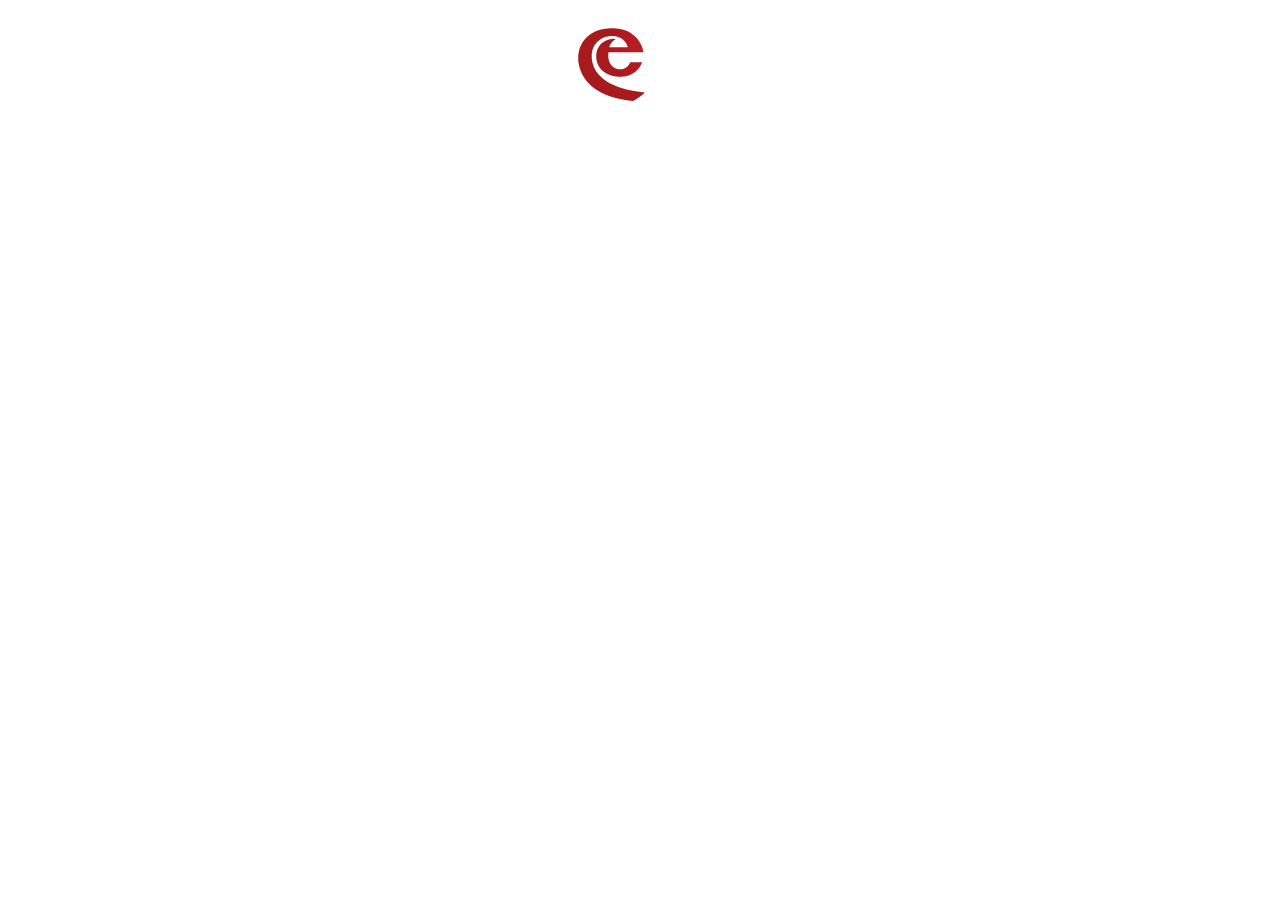
==== Efteling Demo/index.html @ c89ddfcc "custom markers" ====
<!doctype html>
<html>
<head>
	<meta http-equiv="Content-Type" content="text/html; charset=UTF-8" />
	<meta name="format-detection" content="telephone=no" />
	<meta name="viewport" content="user-scalable=no, initial-scale=1.0, maximum-scale=1.0, minimum-scale=1.0" />
	<link rel="stylesheet" media="all" href="css/sem.css"/>
</head>
<body lang="en">

	<!-- Pages -->
	<div class='page' name='MasterPage'>
		<div id='mainHeader'>
            <a href='#Home' id='efteling-btn'>
				<img src='img/app/logoEft_Home_bttn.png' />
			</a>
		</div>
		<!-- First page content -->
	</div>
	
	<!-- JS includes -->
	<script type="text/javascript" src="cordova.js"></script>
	<script type="text/javascript" src="lib/mustache.js"></script>
	<script type="text/javascript" src="lib/jquery-1.7.2.min.js"></script>
	<script type="text/javascript" src="lib/jquery.mustache.js"></script>
	<script type="text/javascript" src="lib/jquery.hammer.js"></script>
	<script type="text/javascript" src="lib/sem/sem.js"></script>
</body>
</html>
---- Efteling Demo/css/sem.css ----
/* CSS crunched with Crunch - http://crunchapp.net/ */
html,body{padding:0px;margin:0px;overflow:hidden;}
div.page[name='MasterPage'] img{max-width:100% !important;display:block;}
div.page[name='MasterPage'] div.placeholder[name='HomeView']{background-image:url('../img/app/Home_Paralax_Canvas.png');background-size:cover;}div.page[name='MasterPage'] div.placeholder[name='HomeView'] div.body{padding-top:40%;}
div.page[name='MasterPage'] div.header[name='MasterPage']{position:relative;width:100%;}
div#mainHeader{position:absolute;width:100%;z-index:100;padding-top:10px;}
.home-button{display:inline-block;max-width:25%;}
#efteling-btn{display:block;max-width:12%;margin:auto;}
#experience-btn{display:block;max-width:34%;margin:auto;}
#me-btn{margin:auto auto -10% 10%;}
#favorites-btn{margin:auto auto -10% 30%;}
#map-btn{margin:-10% auto auto 5%;}
#stories-btn{margin:-10% auto;display:block;}
#pois-btn{margin:-10% auto auto 40%;}
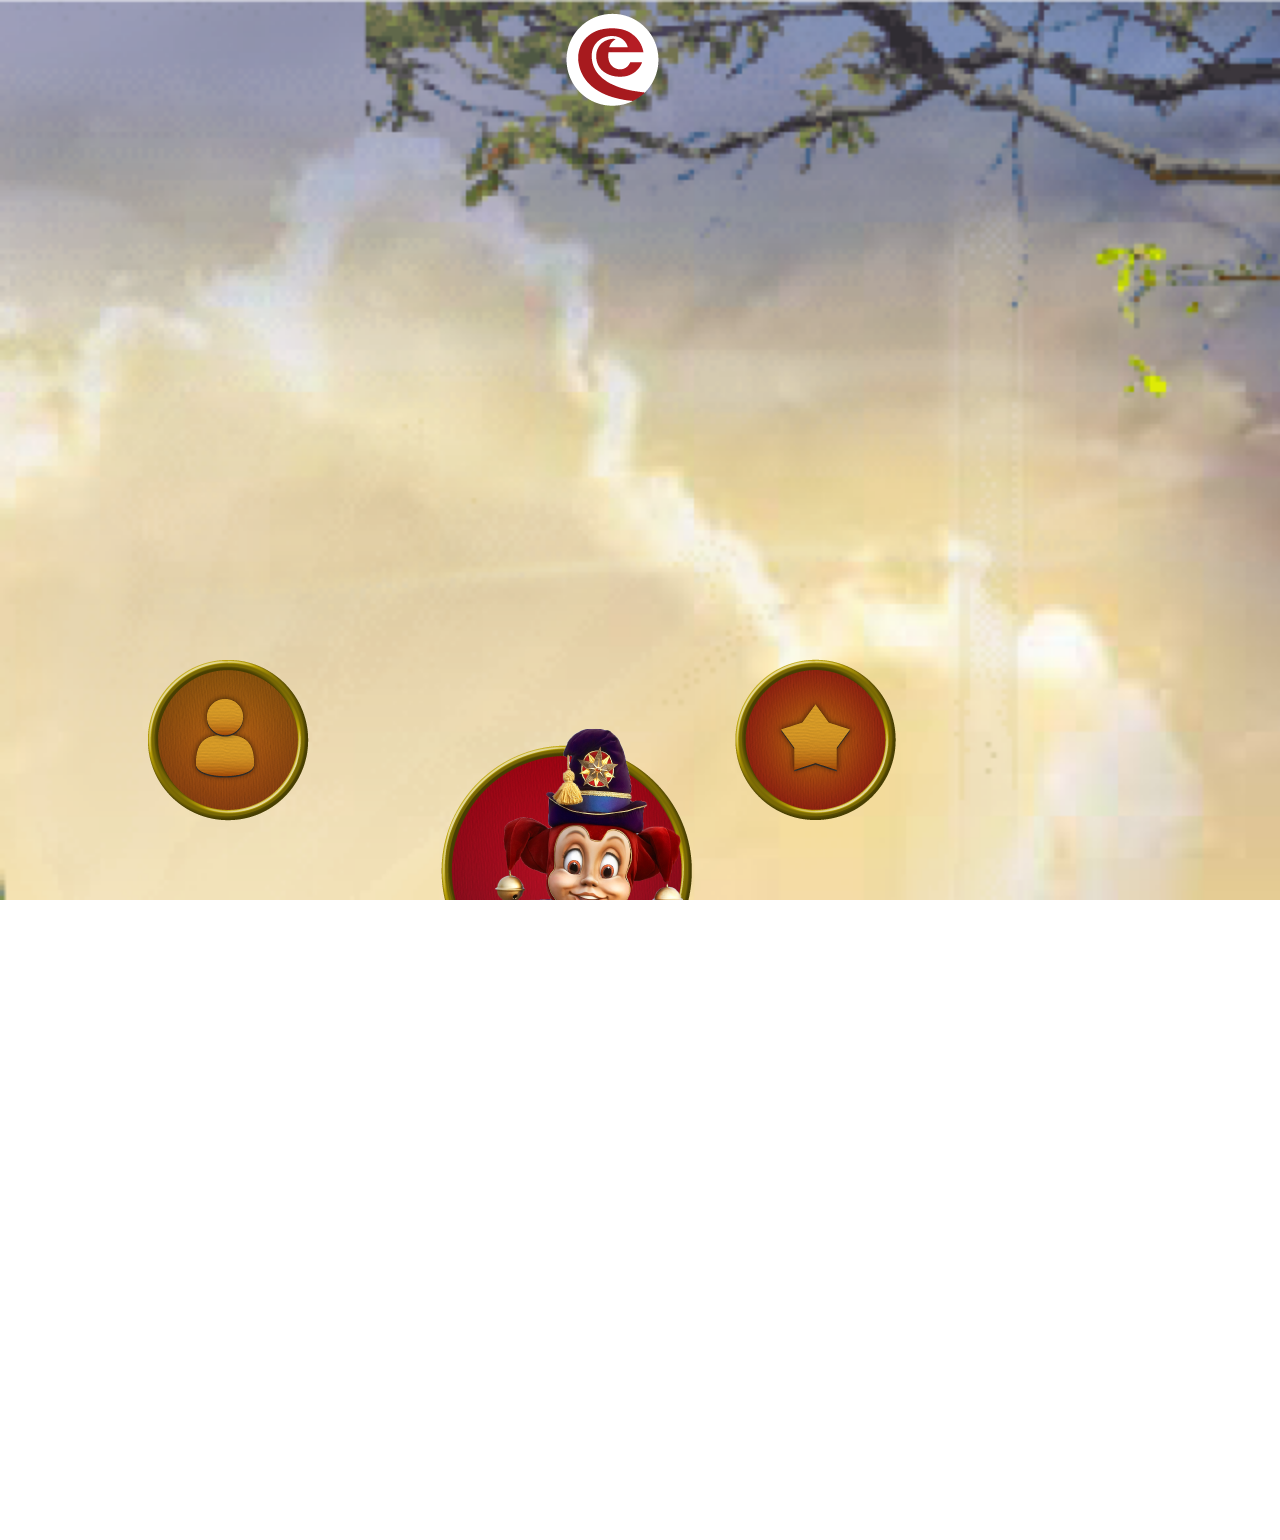
==== commit 58189c3a: "css" ====
--- a/Efteling Demo/index.html
+++ b/Efteling Demo/index.html
@@ -3,7 +3,7 @@
 <head>
 	<meta http-equiv="Content-Type" content="text/html; charset=UTF-8" />
 	<meta name="format-detection" content="telephone=no" />
-	<meta name="viewport" content="user-scalable=no, initial-scale=1.0, maximum-scale=1.0, minimum-scale=1.0" />
+	<meta name="viewport" content="user-scalable=no, initial-scale=1, maximum-scale=1, minimum-scale=1" />
 	<link rel="stylesheet" media="all" href="css/sem.css"/>
 </head>
 <body lang="en">
@@ -24,6 +24,7 @@
 	<script type="text/javascript" src="lib/jquery-1.7.2.min.js"></script>
 	<script type="text/javascript" src="lib/jquery.mustache.js"></script>
 	<script type="text/javascript" src="lib/jquery.hammer.js"></script>
+	<script type="text/javascript" src="lib/jquery.transit.min.js"></script>
 	<script type="text/javascript" src="lib/sem/sem.js"></script>
 </body>
 </html>--- a/Efteling Demo/css/sem.css
+++ b/Efteling Demo/css/sem.css
@@ -1,8 +1,10 @@
 /* CSS crunched with Crunch - http://crunchapp.net/ */
-html,body{padding:0px;margin:0px;overflow:hidden;}
+.background-image{max-width:100% !important;display:block;}
 div.page[name='MasterPage'] img{max-width:100% !important;display:block;}
-div.page[name='MasterPage'] div.placeholder[name='HomeView']{background-image:url('../img/app/Home_Paralax_Canvas.png');background-size:cover;}div.page[name='MasterPage'] div.placeholder[name='HomeView'] div.body{padding-top:40%;}
+div.page[name='MasterPage'] div.placeholder[name='HomeView']{background-image:url('../img/app/Home_Paralax_Canvas.png');background-size:cover;}div.page[name='MasterPage'] div.placeholder[name='HomeView'] div.header div#homeTopView{width:100%;text-align:center;background-image:url('../img/app/topDownBgRed_canvas.png');background-size:cover;margin-top:-24%;position:absolute;z-index:100;}div.page[name='MasterPage'] div.placeholder[name='HomeView'] div.header div#homeTopView a.homeTopView-button{display:inline-block;max-width:15%;margin:4%;}
+div.page[name='MasterPage'] div.placeholder[name='HomeView'] div.body{padding-top:50%;}
 div.page[name='MasterPage'] div.header[name='MasterPage']{position:relative;width:100%;}
+div.page[name='MasterPage'] div.placeholder div.body{height:100%;}
 div#mainHeader{position:absolute;width:100%;z-index:100;padding-top:10px;}
 .home-button{display:inline-block;max-width:25%;}
 #efteling-btn{display:block;max-width:12%;margin:auto;}
@@ -12,3 +14,8 @@
 #map-btn{margin:-10% auto auto 5%;}
 #stories-btn{margin:-10% auto;display:block;}
 #pois-btn{margin:-10% auto auto 40%;}
+#pois-detailScreen{display:none;background:rgba(0, 0, 0, 0.8);position:absolute;z-index:100;height:100%;width:100%;}#pois-detailScreen .poi{display:none;z-index:101;margin:10% auto;width:80%;font-size:2.7vw;font-size:10px;font-size:0.65rem;}#pois-detailScreen .poi .pois-detailScreen-header .header-content{margin:-14% auto;position:absolute;text-align:center;width:80%;z-index:200;}#pois-detailScreen .poi .pois-detailScreen-header .header-content h1{width:70%;margin:5% auto;color:white;}
+#pois-detailScreen .poi .pois-detailScreen-header .pois-detailScreen-close{height:100%;position:absolute;right:0;top:0;width:15%;cursor:pointer;}
+#pois-detailScreen .poi .pois-detailScreen-body .body-content{margin:-85% auto auto 5%;position:absolute;width:70%;z-index:200;}
+html,body{padding:0px;margin:0px;overflow:hidden;-webkit-tap-highlight-color:rgba(0, 0, 0, 0);font-family:'Georgia';}
+a,img{border:none;}
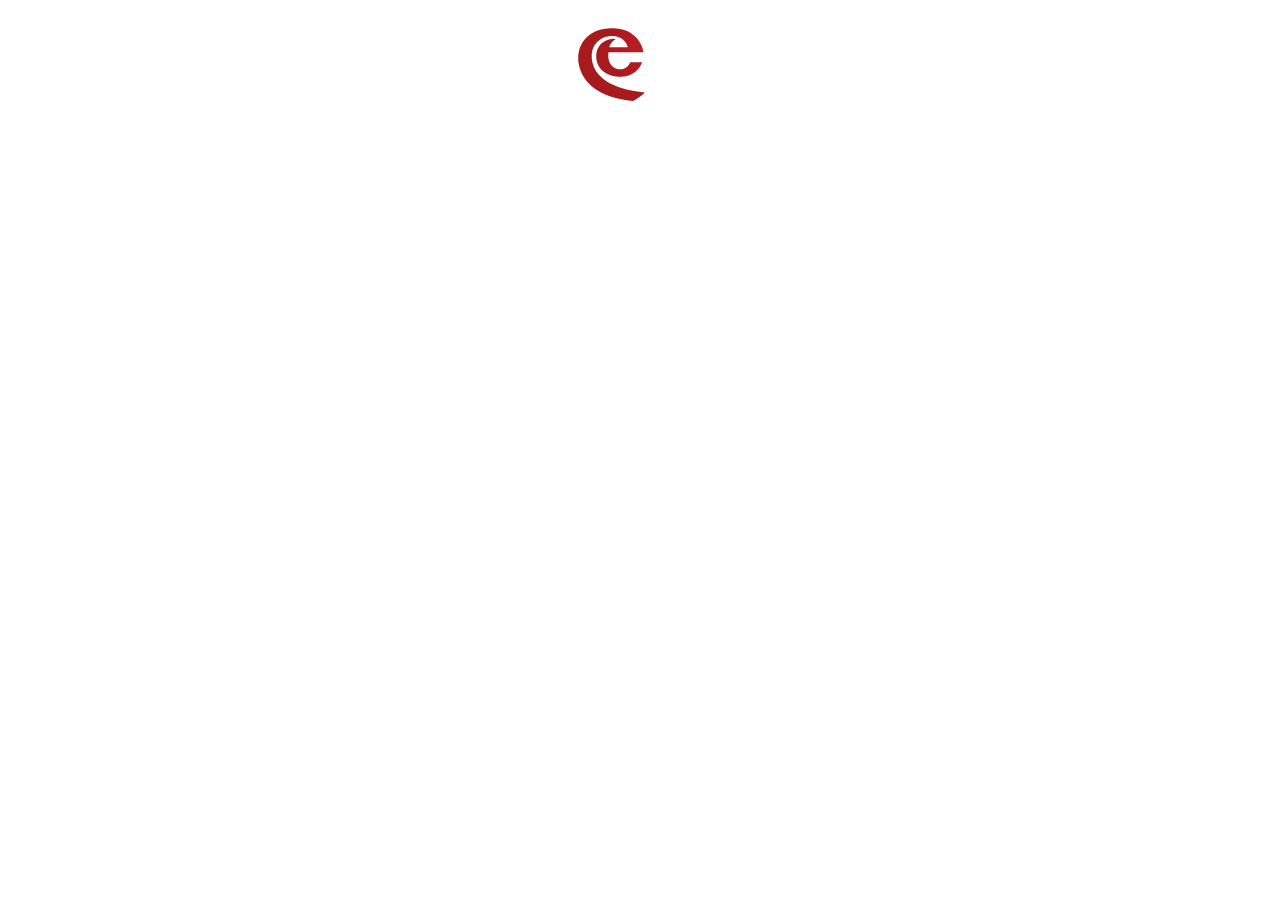
==== commit 10359bca: "new version" ====
--- a/Efteling Demo/index.html
+++ b/Efteling Demo/index.html
@@ -20,11 +20,21 @@
 	
 	<!-- JS includes -->
 	<script type="text/javascript" src="cordova.js"></script>
-	<script type="text/javascript" src="lib/mustache.js"></script>
 	<script type="text/javascript" src="lib/jquery-1.7.2.min.js"></script>
-	<script type="text/javascript" src="lib/jquery.mustache.js"></script>
-	<script type="text/javascript" src="lib/jquery.hammer.js"></script>
-	<script type="text/javascript" src="lib/jquery.transit.min.js"></script>
 	<script type="text/javascript" src="lib/sem/sem.js"></script>
+	<script type="text/javascript">
+		initSem({
+			'eventName': 'Efteling - Demo', 
+			'controllers': [
+				{'name': 'HomeController'},
+				{'name': 'MeController'},
+				{'name': 'ParkController'},
+				{'name': 'PoiController'}
+			],
+			'models': [
+				{'name': 'PoiModel'}
+			]
+		});
+	</script>
 </body>
 </html>--- a/Efteling Demo/css/sem.css
+++ b/Efteling Demo/css/sem.css
@@ -1,7 +1,7 @@
 /* CSS crunched with Crunch - http://crunchapp.net/ */
 .background-image{max-width:100% !important;display:block;}
 div.page[name='MasterPage'] img{max-width:100% !important;display:block;}
-div.page[name='MasterPage'] div.placeholder[name='HomeView']{background-image:url('../img/app/Home_Paralax_Canvas.png');background-size:cover;}div.page[name='MasterPage'] div.placeholder[name='HomeView'] div.header div#homeTopView{width:100%;text-align:center;background-image:url('../img/app/topDownBgRed_canvas.png');background-size:cover;margin-top:-24%;position:absolute;z-index:100;}div.page[name='MasterPage'] div.placeholder[name='HomeView'] div.header div#homeTopView a.homeTopView-button{display:inline-block;max-width:15%;margin:4%;}
+div.page[name='MasterPage'] div.placeholder[name='HomeView']{background-image:url('../img/app/Home_Paralax_Canvas.png');background-size:cover;}div.page[name='MasterPage'] div.placeholder[name='HomeView'] div.header div#homeTopView{width:100%;text-align:center;background-image:url('../img/app/topDownBgRed_canvas.png');background-size:cover;display:none;position:absolute;z-index:100;}div.page[name='MasterPage'] div.placeholder[name='HomeView'] div.header div#homeTopView a.homeTopView-button{display:inline-block;max-width:15%;margin:4%;}
 div.page[name='MasterPage'] div.placeholder[name='HomeView'] div.body{padding-top:50%;}
 div.page[name='MasterPage'] div.header[name='MasterPage']{position:relative;width:100%;}
 div.page[name='MasterPage'] div.placeholder div.body{height:100%;}
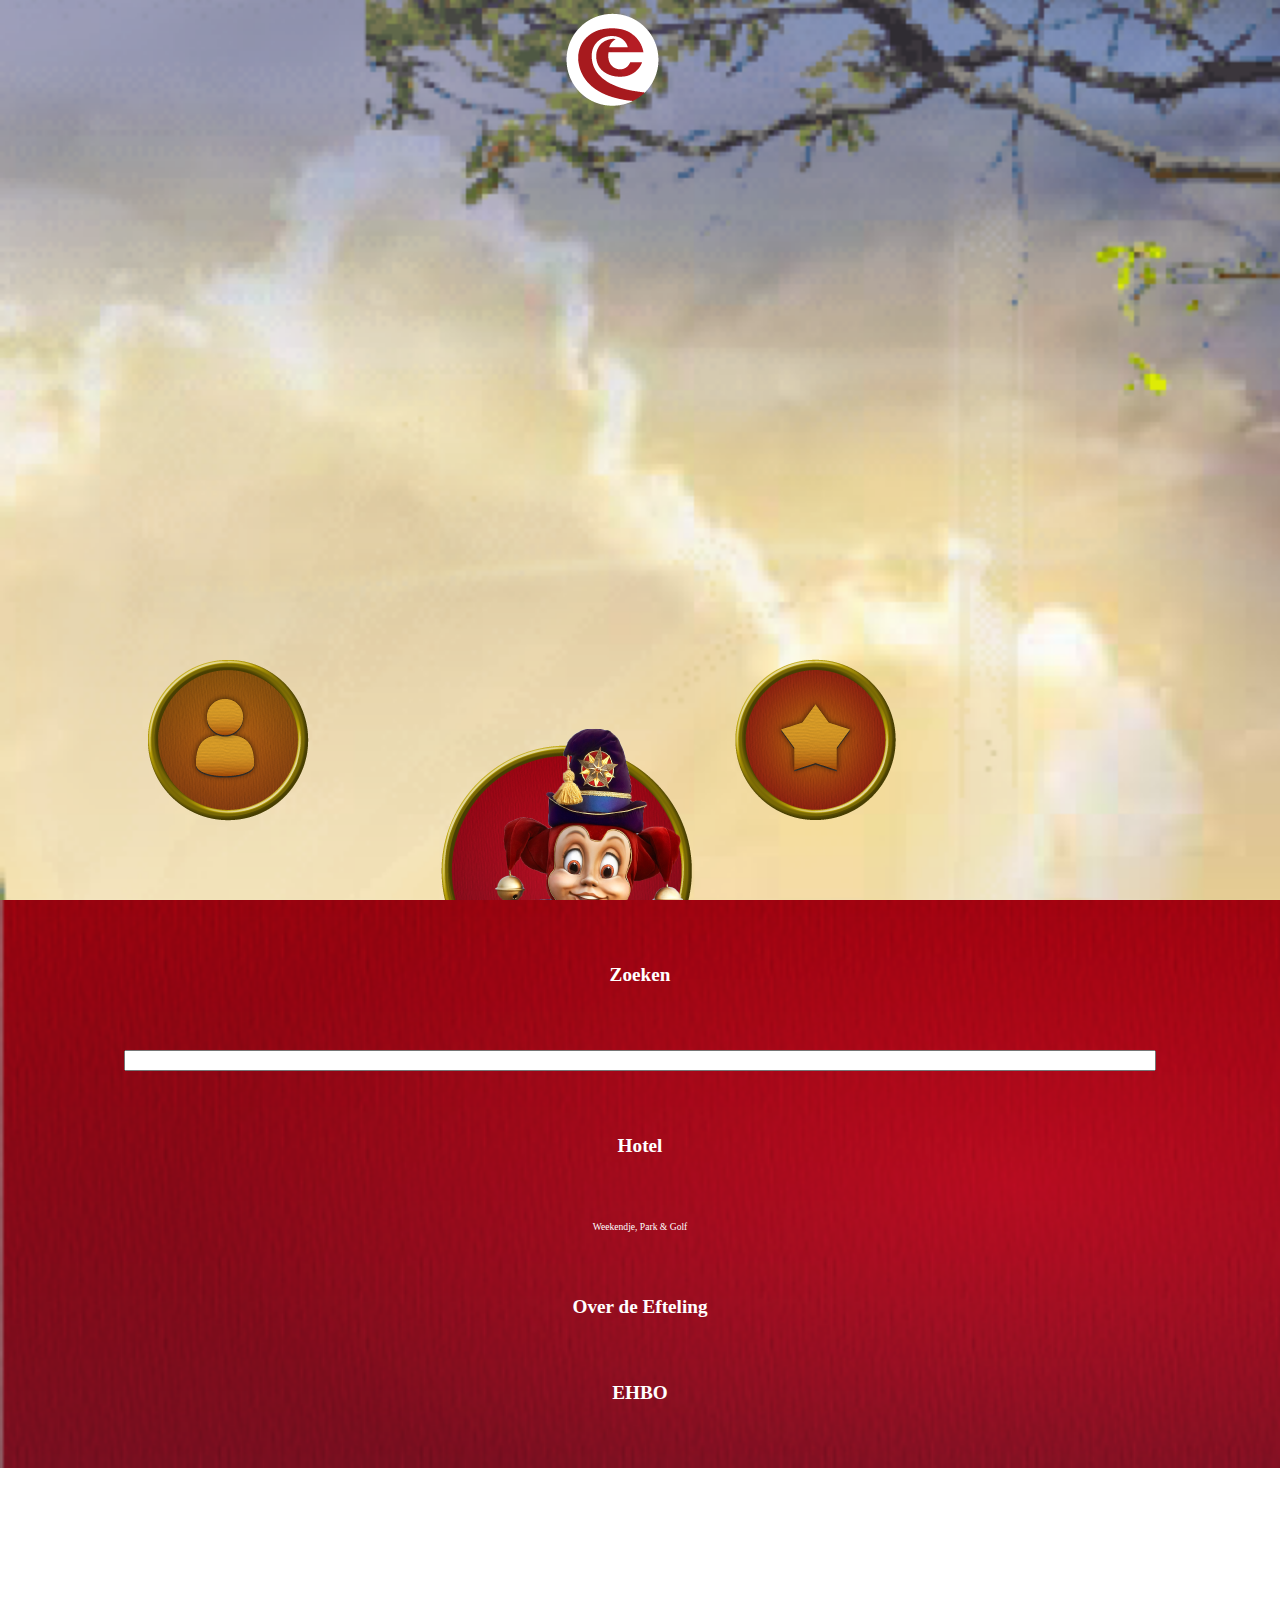
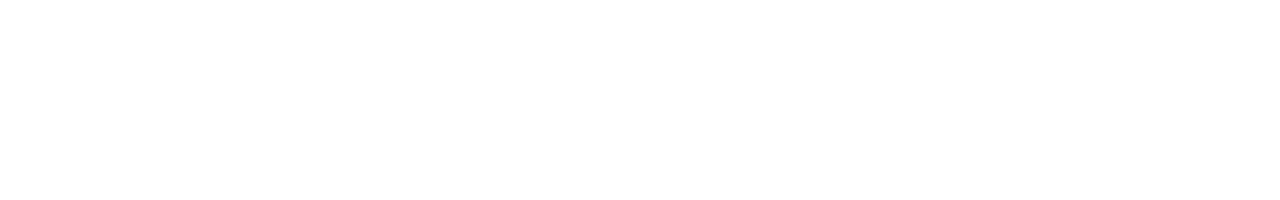
==== commit 80e06f05: "cameraa" ====
--- a/Efteling Demo/index.html
+++ b/Efteling Demo/index.html
@@ -27,9 +27,7 @@
 			'eventName': 'Efteling - Demo', 
 			'controllers': [
 				{'name': 'HomeController'},
-				{'name': 'MeController'},
-				{'name': 'ParkController'},
-				{'name': 'PoiController'}
+				{'name': 'ParkController'}
 			],
 			'models': [
 				{'name': 'PoiModel'}
--- a/Efteling Demo/css/sem.css
+++ b/Efteling Demo/css/sem.css
@@ -2,19 +2,21 @@
 .background-image{max-width:100% !important;display:block;}
 div.page[name='MasterPage'] img{max-width:100% !important;display:block;}
 div.page[name='MasterPage'] div.placeholder[name='HomeView']{background-image:url('../img/app/Home_Paralax_Canvas.png');background-size:cover;}div.page[name='MasterPage'] div.placeholder[name='HomeView'] div.header div#homeTopView{width:100%;text-align:center;background-image:url('../img/app/topDownBgRed_canvas.png');background-size:cover;display:none;position:absolute;z-index:100;}div.page[name='MasterPage'] div.placeholder[name='HomeView'] div.header div#homeTopView a.homeTopView-button{display:inline-block;max-width:15%;margin:4%;}
-div.page[name='MasterPage'] div.placeholder[name='HomeView'] div.body{padding-top:50%;}
+div.page[name='MasterPage'] div.placeholder[name='HomeView'] div.footer div#homeBottomView{width:100%;text-align:center;background-image:url('../img/app/topDownBgRed_canvas.png');background-size:cover;position:absolute;z-index:100;font-size:2.7vw;font-size:10px;font-size:0.60rem;}div.page[name='MasterPage'] div.placeholder[name='HomeView'] div.footer div#homeBottomView h1{width:70%;margin:5% auto;color:white;}
+div.page[name='MasterPage'] div.placeholder[name='HomeView'] div.footer div#homeBottomView input{width:80%;}
+div.page[name='MasterPage'] div.placeholder[name='HomeView'] div.footer div#homeBottomView p{color:white;}
 div.page[name='MasterPage'] div.header[name='MasterPage']{position:relative;width:100%;}
 div.page[name='MasterPage'] div.placeholder div.body{height:100%;}
 div#mainHeader{position:absolute;width:100%;z-index:100;padding-top:10px;}
 .home-button{display:inline-block;max-width:25%;}
 #efteling-btn{display:block;max-width:12%;margin:auto;}
 #experience-btn{display:block;max-width:34%;margin:auto;}
-#me-btn{margin:auto auto -10% 10%;}
+#me-btn{margin:50% auto -10% 10%;}
 #favorites-btn{margin:auto auto -10% 30%;}
 #map-btn{margin:-10% auto auto 5%;}
 #stories-btn{margin:-10% auto;display:block;}
 #pois-btn{margin:-10% auto auto 40%;}
-#pois-detailScreen{display:none;background:rgba(0, 0, 0, 0.8);position:absolute;z-index:100;height:100%;width:100%;}#pois-detailScreen .poi{display:none;z-index:101;margin:10% auto;width:80%;font-size:2.7vw;font-size:10px;font-size:0.65rem;}#pois-detailScreen .poi .pois-detailScreen-header .header-content{margin:-14% auto;position:absolute;text-align:center;width:80%;z-index:200;}#pois-detailScreen .poi .pois-detailScreen-header .header-content h1{width:70%;margin:5% auto;color:white;}
+#pois-detailScreen{display:none;background:rgba(0, 0, 0, 0.8);position:absolute;z-index:100;height:100%;width:100%;}#pois-detailScreen .poi{display:none;z-index:101;margin:10% auto;width:80%;font-size:2.7vw;font-size:10px;font-size:0.60rem;}#pois-detailScreen .poi .pois-detailScreen-header .header-content{margin:-14% auto;position:absolute;text-align:center;width:80%;z-index:200;}#pois-detailScreen .poi .pois-detailScreen-header .header-content h1{width:70%;margin:5% auto;color:white;}
 #pois-detailScreen .poi .pois-detailScreen-header .pois-detailScreen-close{height:100%;position:absolute;right:0;top:0;width:15%;cursor:pointer;}
 #pois-detailScreen .poi .pois-detailScreen-body .body-content{margin:-85% auto auto 5%;position:absolute;width:70%;z-index:200;}
 html,body{padding:0px;margin:0px;overflow:hidden;-webkit-tap-highlight-color:rgba(0, 0, 0, 0);font-family:'Georgia';}
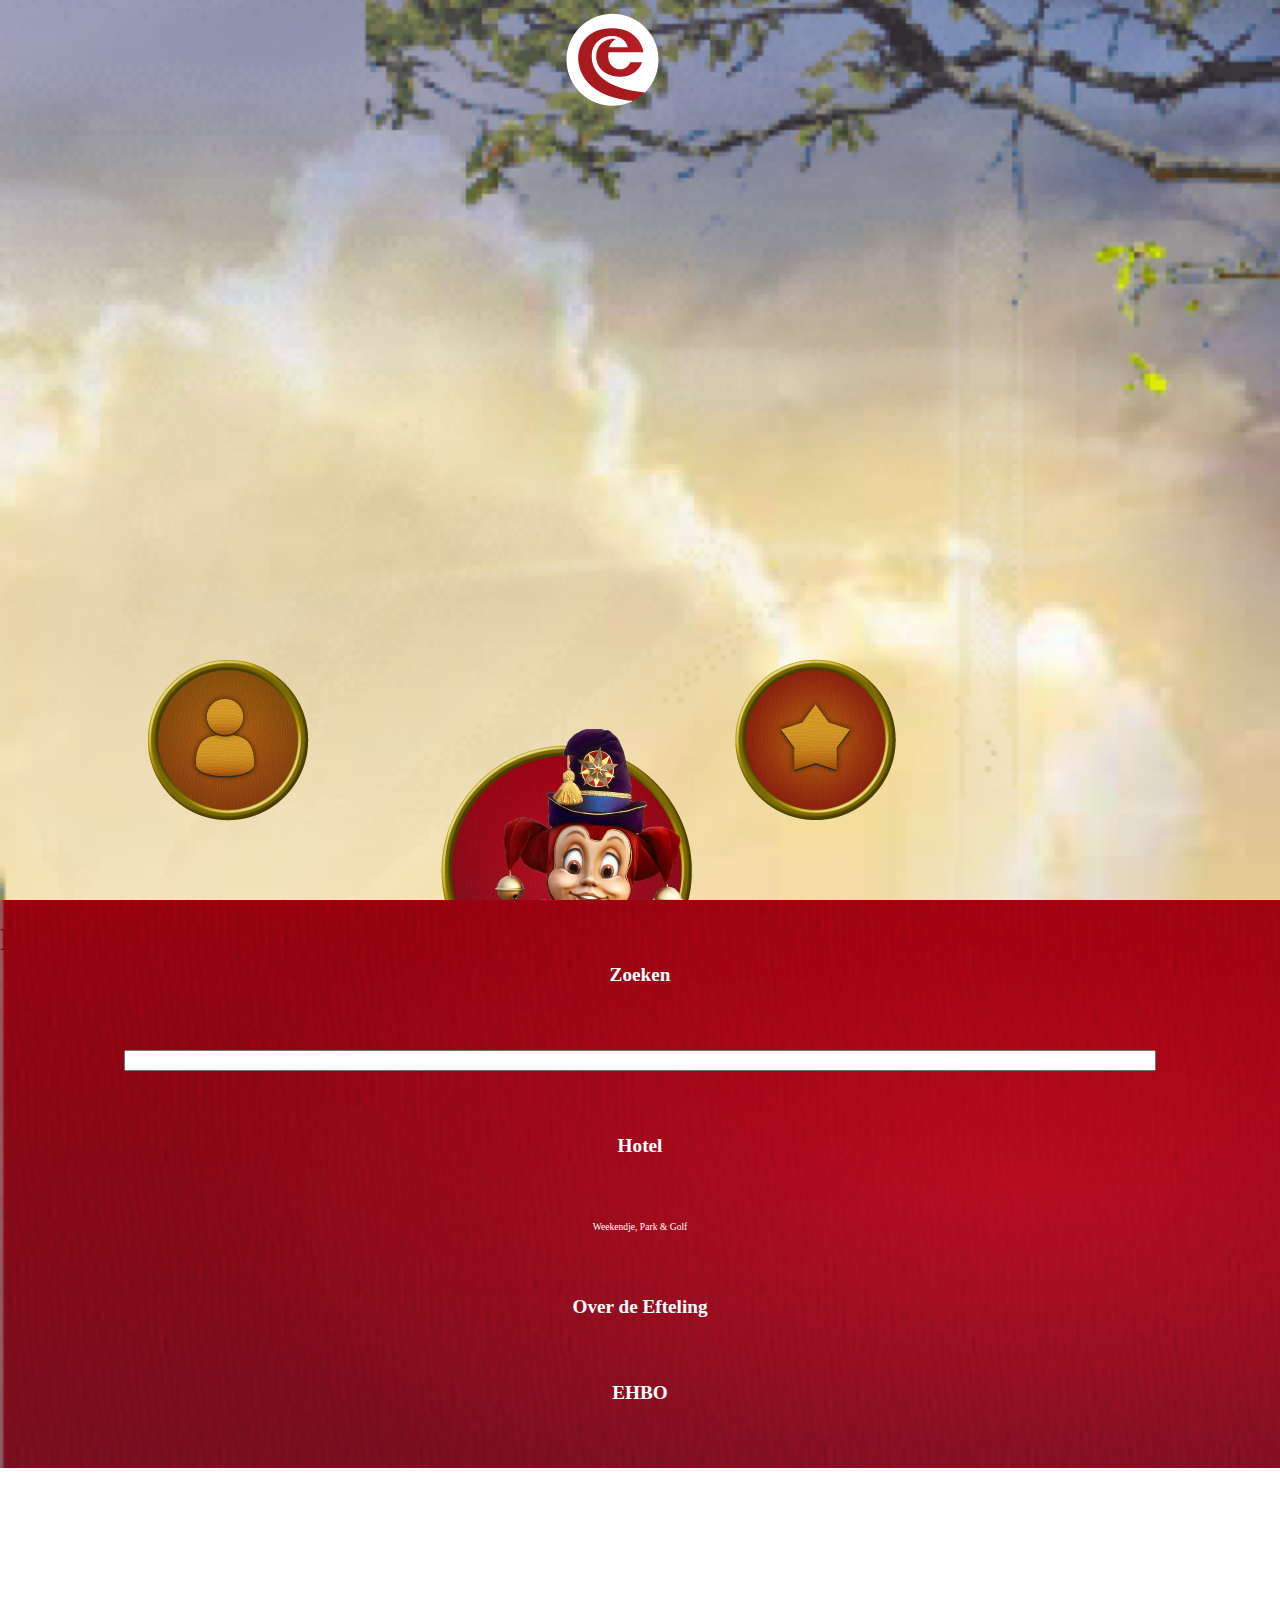
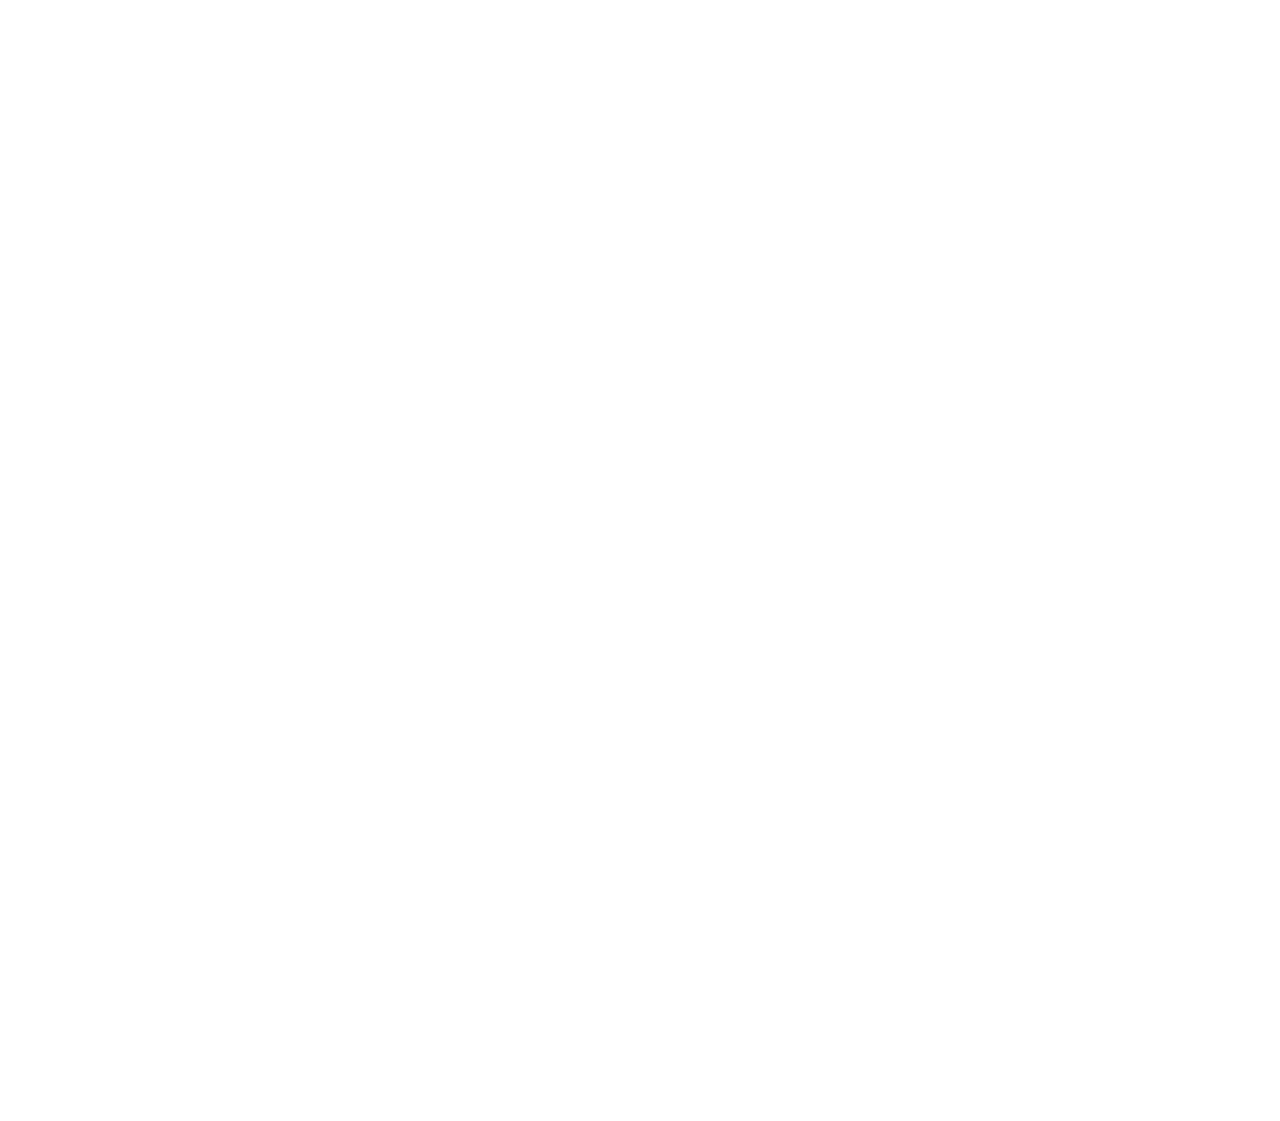
==== commit e5bec8cd: "album class updated" ====
--- a/Efteling Demo/index.html
+++ b/Efteling Demo/index.html
@@ -27,7 +27,8 @@
 			'eventName': 'Efteling - Demo', 
 			'controllers': [
 				{'name': 'HomeController'},
-				{'name': 'ParkController'}
+                {'name': 'ParkController'},
+                {'name': 'MeController'}
 			],
 			'models': [
 				{'name': 'PoiModel'}
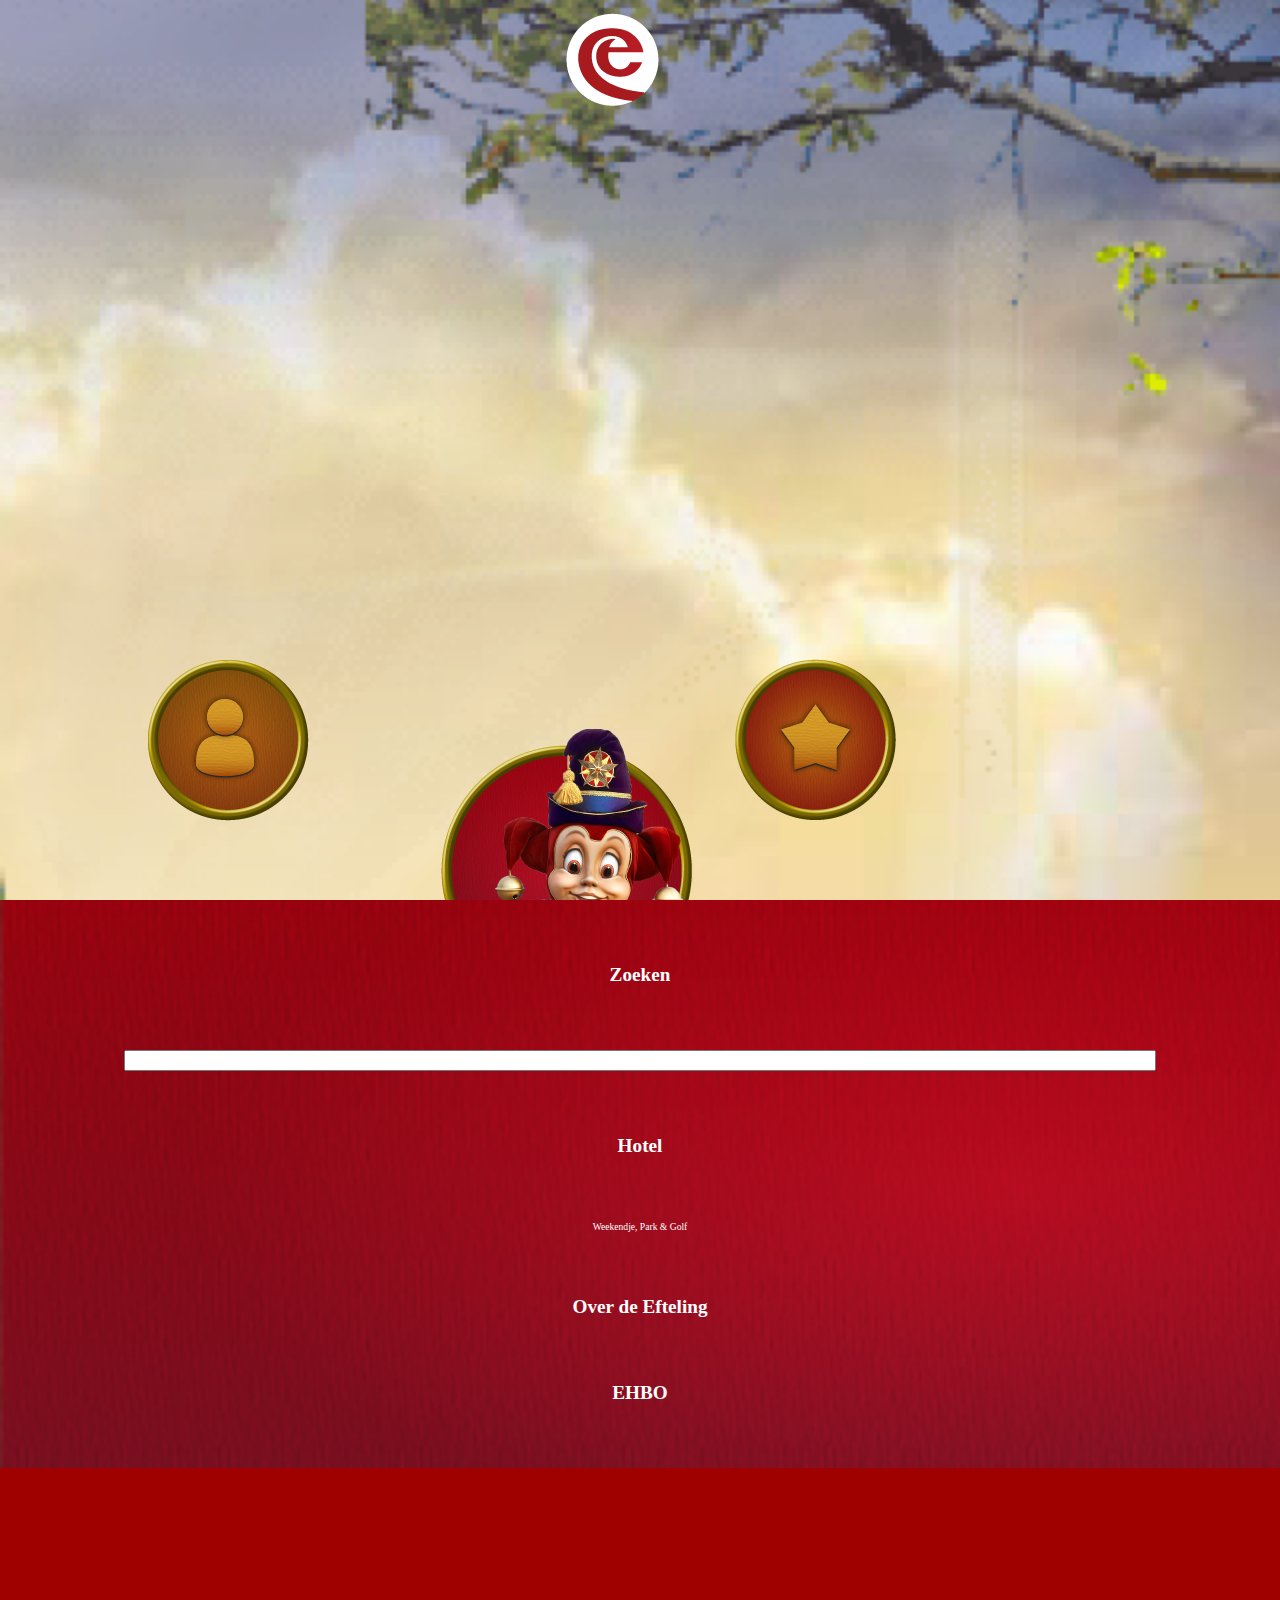
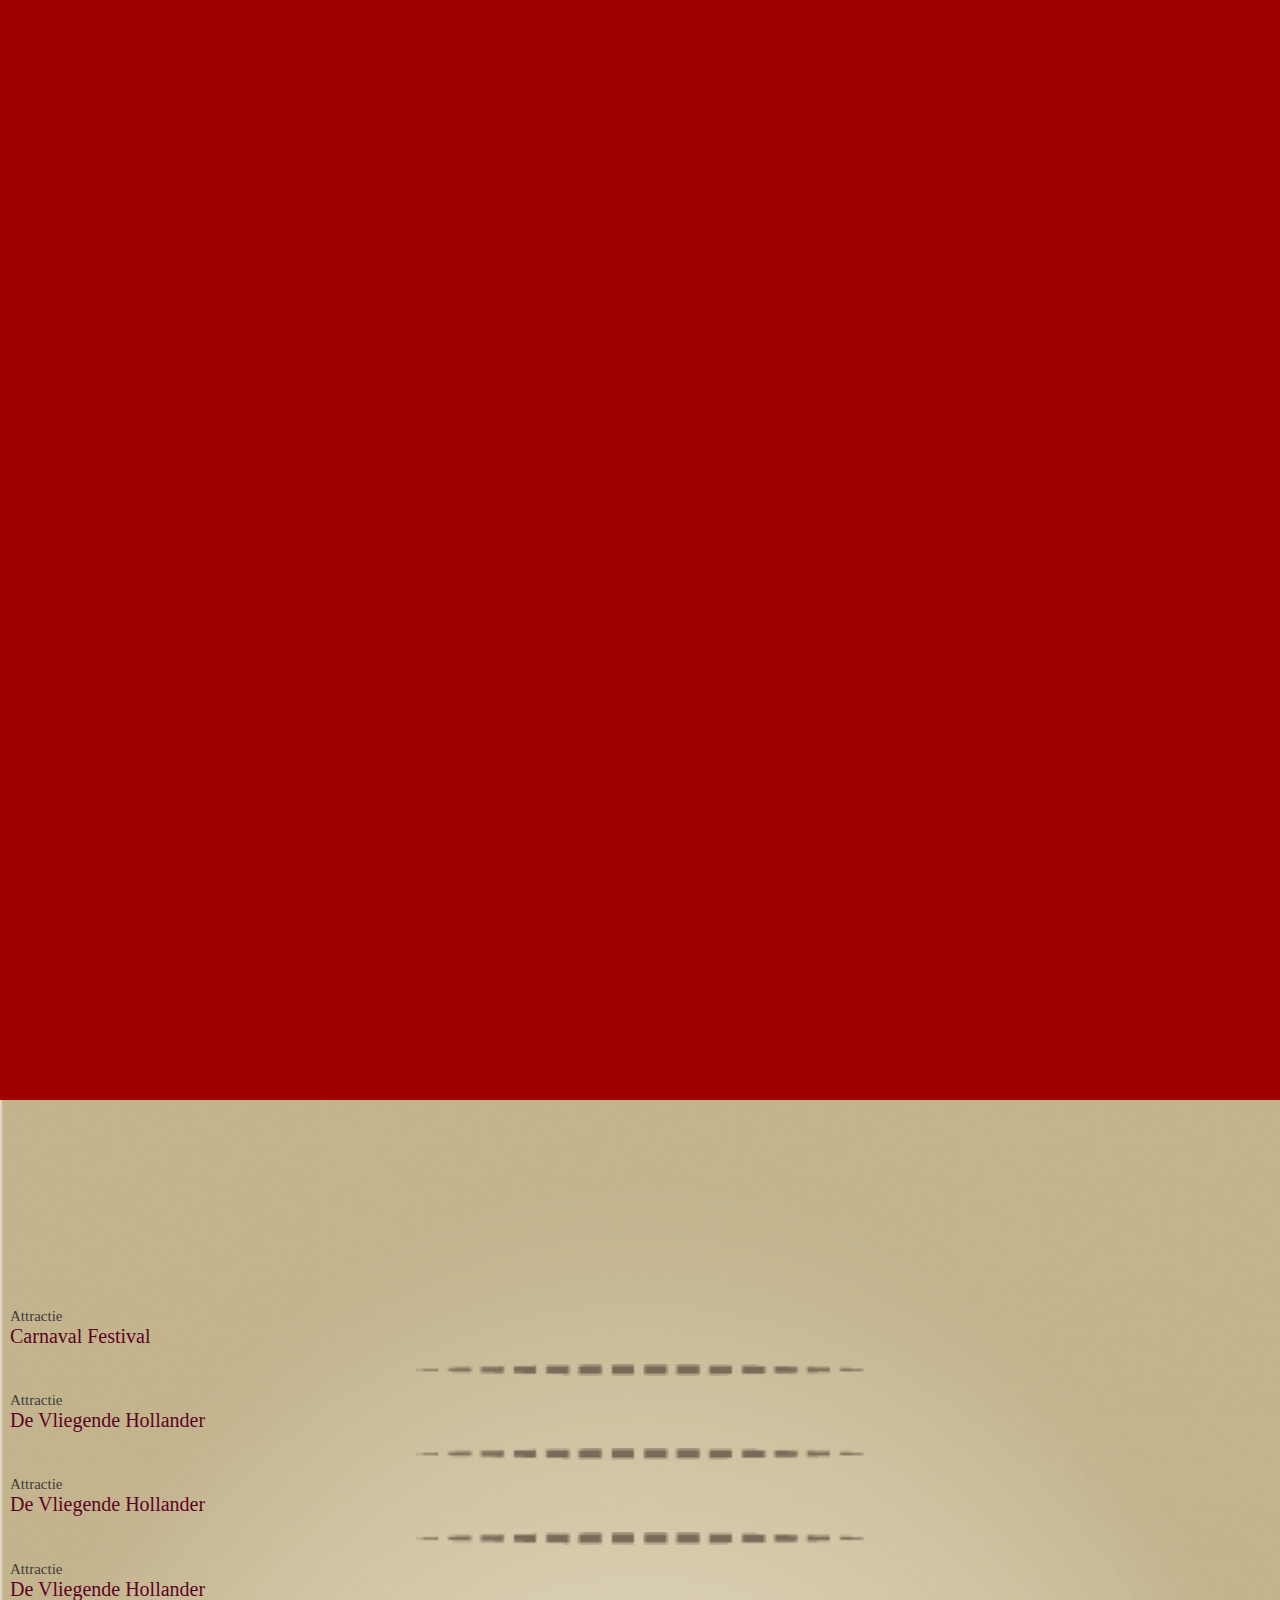
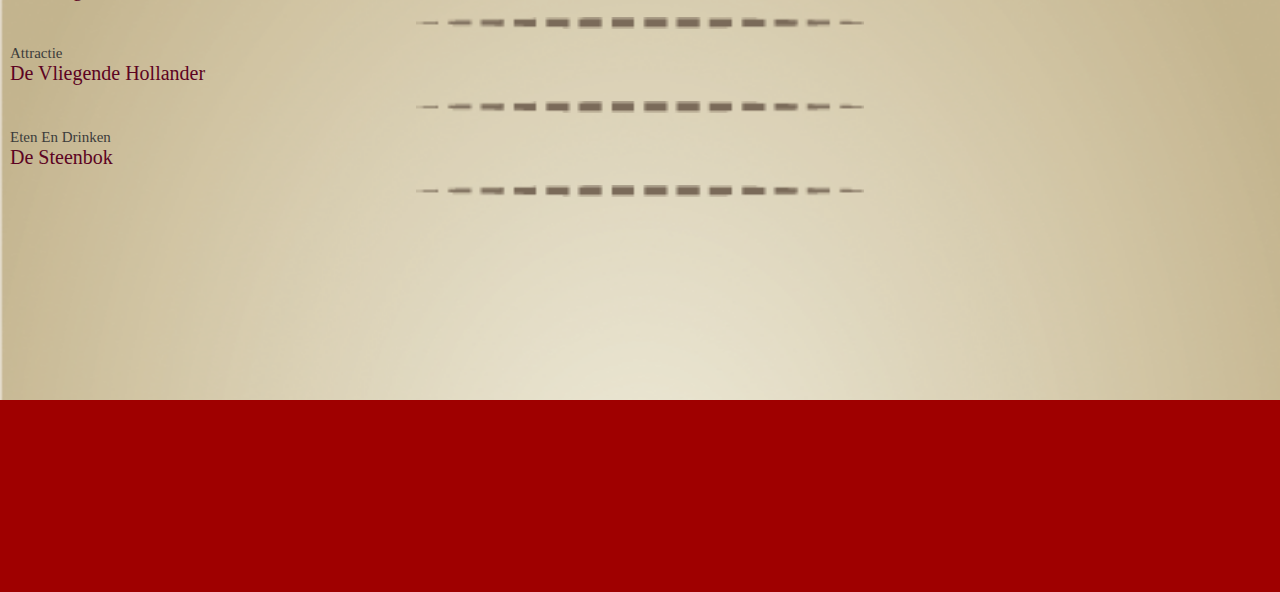
==== commit d4d8cf6d: "poi list" ====
--- a/Efteling Demo/index.html
+++ b/Efteling Demo/index.html
@@ -10,6 +10,7 @@
 
 	<!-- Pages -->
 	<div class='page' name='MasterPage'>
+		<!-- Global page content -->
 		<div id='mainHeader'>
             <a href='#Home' id='efteling-btn'>
 				<img src='img/app/logoEft_Home_bttn.png' />
@@ -27,8 +28,9 @@
 			'eventName': 'Efteling - Demo', 
 			'controllers': [
 				{'name': 'HomeController'},
-                {'name': 'ParkController'},
-                {'name': 'MeController'}
+				{'name': 'ParkController'},
+				{'name': 'MeController'},
+				{'name': 'PoiController'}
 			],
 			'models': [
 				{'name': 'PoiModel'}
--- a/Efteling Demo/css/sem.css
+++ b/Efteling Demo/css/sem.css
@@ -1,13 +1,17 @@
 /* CSS crunched with Crunch - http://crunchapp.net/ */
 .background-image{max-width:100% !important;display:block;}
 div.page[name='MasterPage'] img{max-width:100% !important;display:block;}
+div.page[name='MasterPage'] div.placeholder[name='PoiView']{background-image:url('../img/app/poi-list.png');background-size:cover;}div.page[name='MasterPage'] div.placeholder[name='PoiView'] div.body{padding-top:15%;}div.page[name='MasterPage'] div.placeholder[name='PoiView'] div.body div.poi{text-transform:capitalize;cursor:pointer;padding-left:10px;}div.page[name='MasterPage'] div.placeholder[name='PoiView'] div.body div.poi h1{color:#5C0322;font-weight:normal;font-size:20px;margin:0px;}
+div.page[name='MasterPage'] div.placeholder[name='PoiView'] div.body div.poi h2{font-weight:normal;font-size:15px;margin:0px;}
+div.page[name='MasterPage'] div.placeholder[name='PoiView'] img.line{width:35%;margin:auto;}
 div.page[name='MasterPage'] div.placeholder[name='HomeView']{background-image:url('../img/app/Home_Paralax_Canvas.png');background-size:cover;}div.page[name='MasterPage'] div.placeholder[name='HomeView'] div.header div#homeTopView{width:100%;text-align:center;background-image:url('../img/app/topDownBgRed_canvas.png');background-size:cover;display:none;position:absolute;z-index:100;}div.page[name='MasterPage'] div.placeholder[name='HomeView'] div.header div#homeTopView a.homeTopView-button{display:inline-block;max-width:15%;margin:4%;}
 div.page[name='MasterPage'] div.placeholder[name='HomeView'] div.footer div#homeBottomView{width:100%;text-align:center;background-image:url('../img/app/topDownBgRed_canvas.png');background-size:cover;position:absolute;z-index:100;font-size:2.7vw;font-size:10px;font-size:0.60rem;}div.page[name='MasterPage'] div.placeholder[name='HomeView'] div.footer div#homeBottomView h1{width:70%;margin:5% auto;color:white;}
 div.page[name='MasterPage'] div.placeholder[name='HomeView'] div.footer div#homeBottomView input{width:80%;}
 div.page[name='MasterPage'] div.placeholder[name='HomeView'] div.footer div#homeBottomView p{color:white;}
+div.page[name='MasterPage'] div.placeholder[name='MeView']{background-size:cover;background-position:center;}
 div.page[name='MasterPage'] div.header[name='MasterPage']{position:relative;width:100%;}
 div.page[name='MasterPage'] div.placeholder div.body{height:100%;}
-div#mainHeader{position:absolute;width:100%;z-index:100;padding-top:10px;}
+div#mainHeader{position:absolute;width:100%;z-index:100;}div#mainHeader a{padding:10px;}
 .home-button{display:inline-block;max-width:25%;}
 #efteling-btn{display:block;max-width:12%;margin:auto;}
 #experience-btn{display:block;max-width:34%;margin:auto;}
@@ -19,5 +23,6 @@
 #pois-detailScreen{display:none;background:rgba(0, 0, 0, 0.8);position:absolute;z-index:100;height:100%;width:100%;}#pois-detailScreen .poi{display:none;z-index:101;margin:10% auto;width:80%;font-size:2.7vw;font-size:10px;font-size:0.60rem;}#pois-detailScreen .poi .pois-detailScreen-header .header-content{margin:-14% auto;position:absolute;text-align:center;width:80%;z-index:200;}#pois-detailScreen .poi .pois-detailScreen-header .header-content h1{width:70%;margin:5% auto;color:white;}
 #pois-detailScreen .poi .pois-detailScreen-header .pois-detailScreen-close{height:100%;position:absolute;right:0;top:0;width:15%;cursor:pointer;}
 #pois-detailScreen .poi .pois-detailScreen-body .body-content{margin:-85% auto auto 5%;position:absolute;width:70%;z-index:200;}
-html,body{padding:0px;margin:0px;overflow:hidden;-webkit-tap-highlight-color:rgba(0, 0, 0, 0);font-family:'Georgia';}
+html,body{padding:0px;margin:0px;overflow:hidden;-webkit-tap-highlight-color:rgba(0, 0, 0, 0);font-family:'Georgia';color:#3c3c3b;}
+body{background-color:#9f0000;}
 a,img{border:none;}
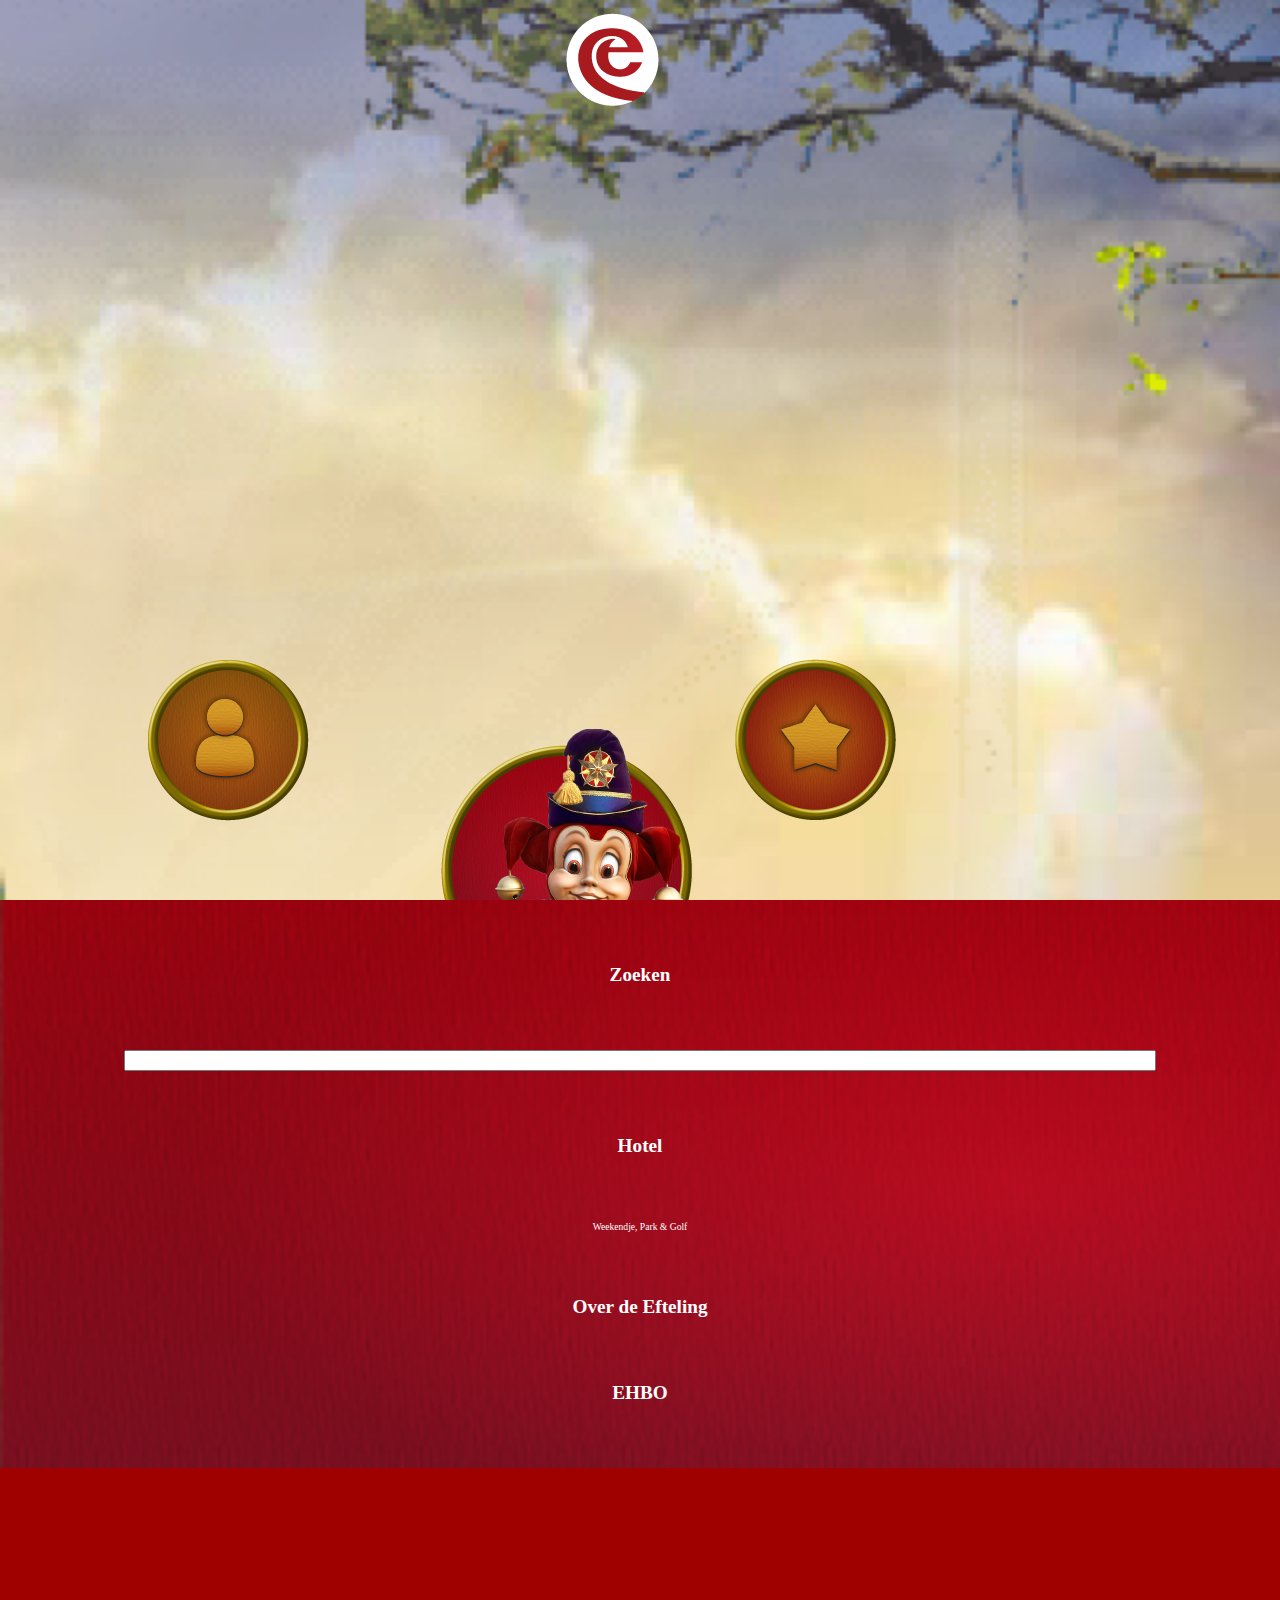
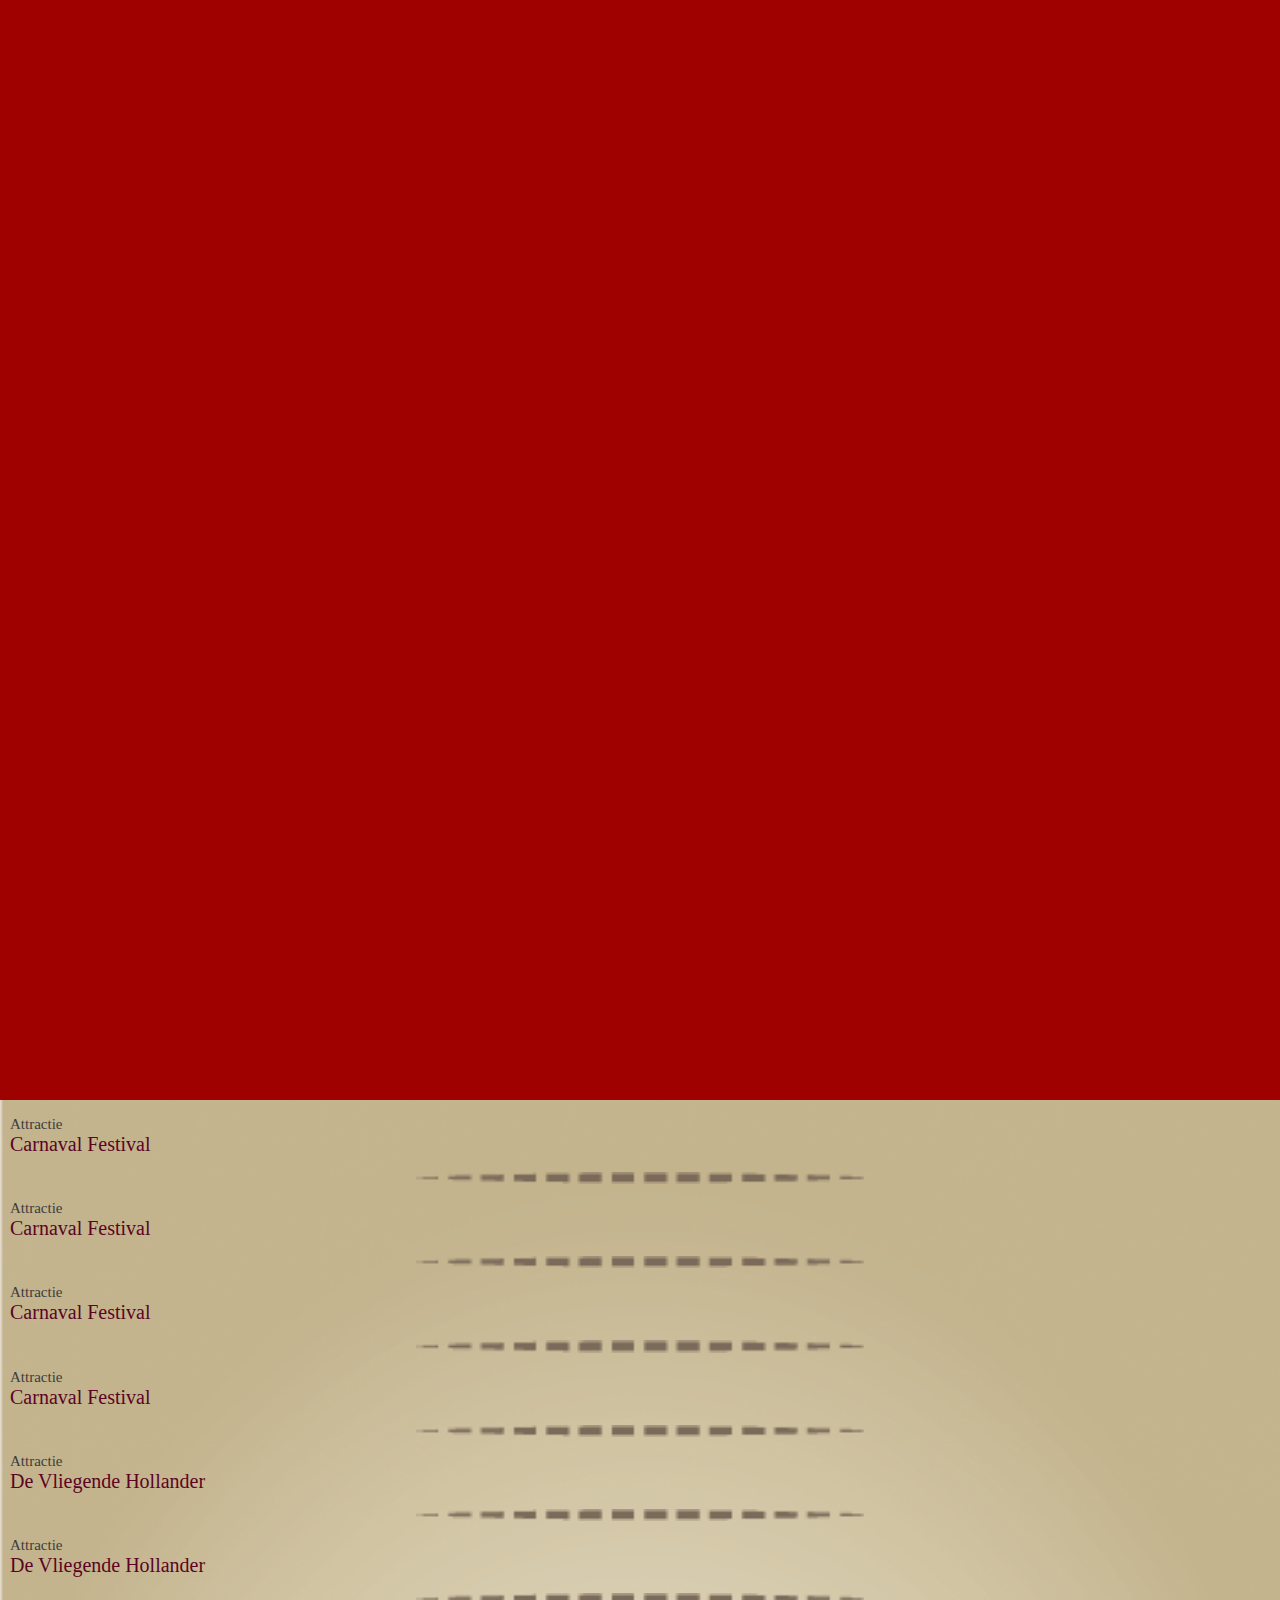
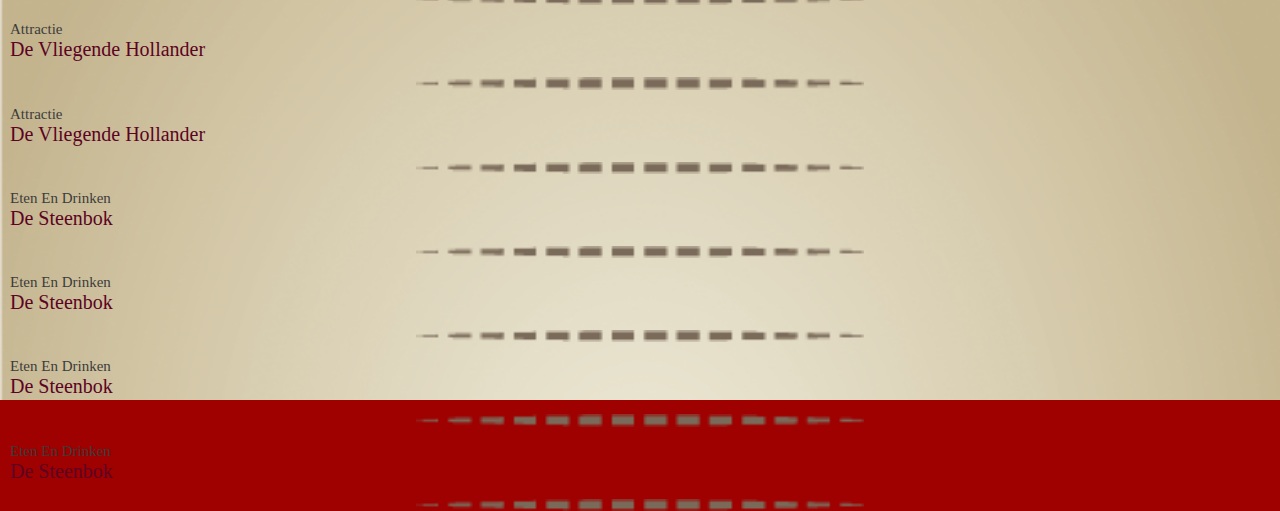
==== commit a137441a: "scrolling" ====
--- a/Efteling Demo/index.html
+++ b/Efteling Demo/index.html
@@ -3,7 +3,7 @@
 <head>
 	<meta http-equiv="Content-Type" content="text/html; charset=UTF-8" />
 	<meta name="format-detection" content="telephone=no" />
-	<meta name="viewport" content="user-scalable=no, initial-scale=1, maximum-scale=1, minimum-scale=1" />
+	<meta name="viewport" content="initial-scale=1, maximum-scale=1, minimum-scale=1" />
 	<link rel="stylesheet" media="all" href="css/sem.css"/>
 </head>
 <body lang="en">
--- a/Efteling Demo/css/sem.css
+++ b/Efteling Demo/css/sem.css
@@ -1,8 +1,8 @@
 /* CSS crunched with Crunch - http://crunchapp.net/ */
 .background-image{max-width:100% !important;display:block;}
 div.page[name='MasterPage'] img{max-width:100% !important;display:block;}
-div.page[name='MasterPage'] div.placeholder[name='PoiView']{background-image:url('../img/app/poi-list.png');background-size:cover;}div.page[name='MasterPage'] div.placeholder[name='PoiView'] div.body{padding-top:15%;}div.page[name='MasterPage'] div.placeholder[name='PoiView'] div.body div.poi{text-transform:capitalize;cursor:pointer;padding-left:10px;}div.page[name='MasterPage'] div.placeholder[name='PoiView'] div.body div.poi h1{color:#5C0322;font-weight:normal;font-size:20px;margin:0px;}
-div.page[name='MasterPage'] div.placeholder[name='PoiView'] div.body div.poi h2{font-weight:normal;font-size:15px;margin:0px;}
+div.page[name='MasterPage'] div.placeholder[name='PoiView']{background-image:url('../img/app/poi-list.png');background-size:cover;}div.page[name='MasterPage'] div.placeholder[name='PoiView'] div.body div.poi-list{text-transform:capitalize;width:80%;padding-left:10px;}div.page[name='MasterPage'] div.placeholder[name='PoiView'] div.body div.poi-list h1{color:#5C0322;font-weight:normal;font-size:20px;margin:0px;}
+div.page[name='MasterPage'] div.placeholder[name='PoiView'] div.body div.poi-list h2{font-weight:normal;font-size:15px;margin:0px;}
 div.page[name='MasterPage'] div.placeholder[name='PoiView'] img.line{width:35%;margin:auto;}
 div.page[name='MasterPage'] div.placeholder[name='HomeView']{background-image:url('../img/app/Home_Paralax_Canvas.png');background-size:cover;}div.page[name='MasterPage'] div.placeholder[name='HomeView'] div.header div#homeTopView{width:100%;text-align:center;background-image:url('../img/app/topDownBgRed_canvas.png');background-size:cover;display:none;position:absolute;z-index:100;}div.page[name='MasterPage'] div.placeholder[name='HomeView'] div.header div#homeTopView a.homeTopView-button{display:inline-block;max-width:15%;margin:4%;}
 div.page[name='MasterPage'] div.placeholder[name='HomeView'] div.footer div#homeBottomView{width:100%;text-align:center;background-image:url('../img/app/topDownBgRed_canvas.png');background-size:cover;position:absolute;z-index:100;font-size:2.7vw;font-size:10px;font-size:0.60rem;}div.page[name='MasterPage'] div.placeholder[name='HomeView'] div.footer div#homeBottomView h1{width:70%;margin:5% auto;color:white;}
@@ -23,6 +23,6 @@
 #pois-detailScreen{display:none;background:rgba(0, 0, 0, 0.8);position:absolute;z-index:100;height:100%;width:100%;}#pois-detailScreen .poi{display:none;z-index:101;margin:10% auto;width:80%;font-size:2.7vw;font-size:10px;font-size:0.60rem;}#pois-detailScreen .poi .pois-detailScreen-header .header-content{margin:-14% auto;position:absolute;text-align:center;width:80%;z-index:200;}#pois-detailScreen .poi .pois-detailScreen-header .header-content h1{width:70%;margin:5% auto;color:white;}
 #pois-detailScreen .poi .pois-detailScreen-header .pois-detailScreen-close{height:100%;position:absolute;right:0;top:0;width:15%;cursor:pointer;}
 #pois-detailScreen .poi .pois-detailScreen-body .body-content{margin:-85% auto auto 5%;position:absolute;width:70%;z-index:200;}
-html,body{padding:0px;margin:0px;overflow:hidden;-webkit-tap-highlight-color:rgba(0, 0, 0, 0);font-family:'Georgia';color:#3c3c3b;}
+html,body{padding:0px;margin:0px;font-family:'Georgia';color:#3c3c3b;}
 body{background-color:#9f0000;}
 a,img{border:none;}
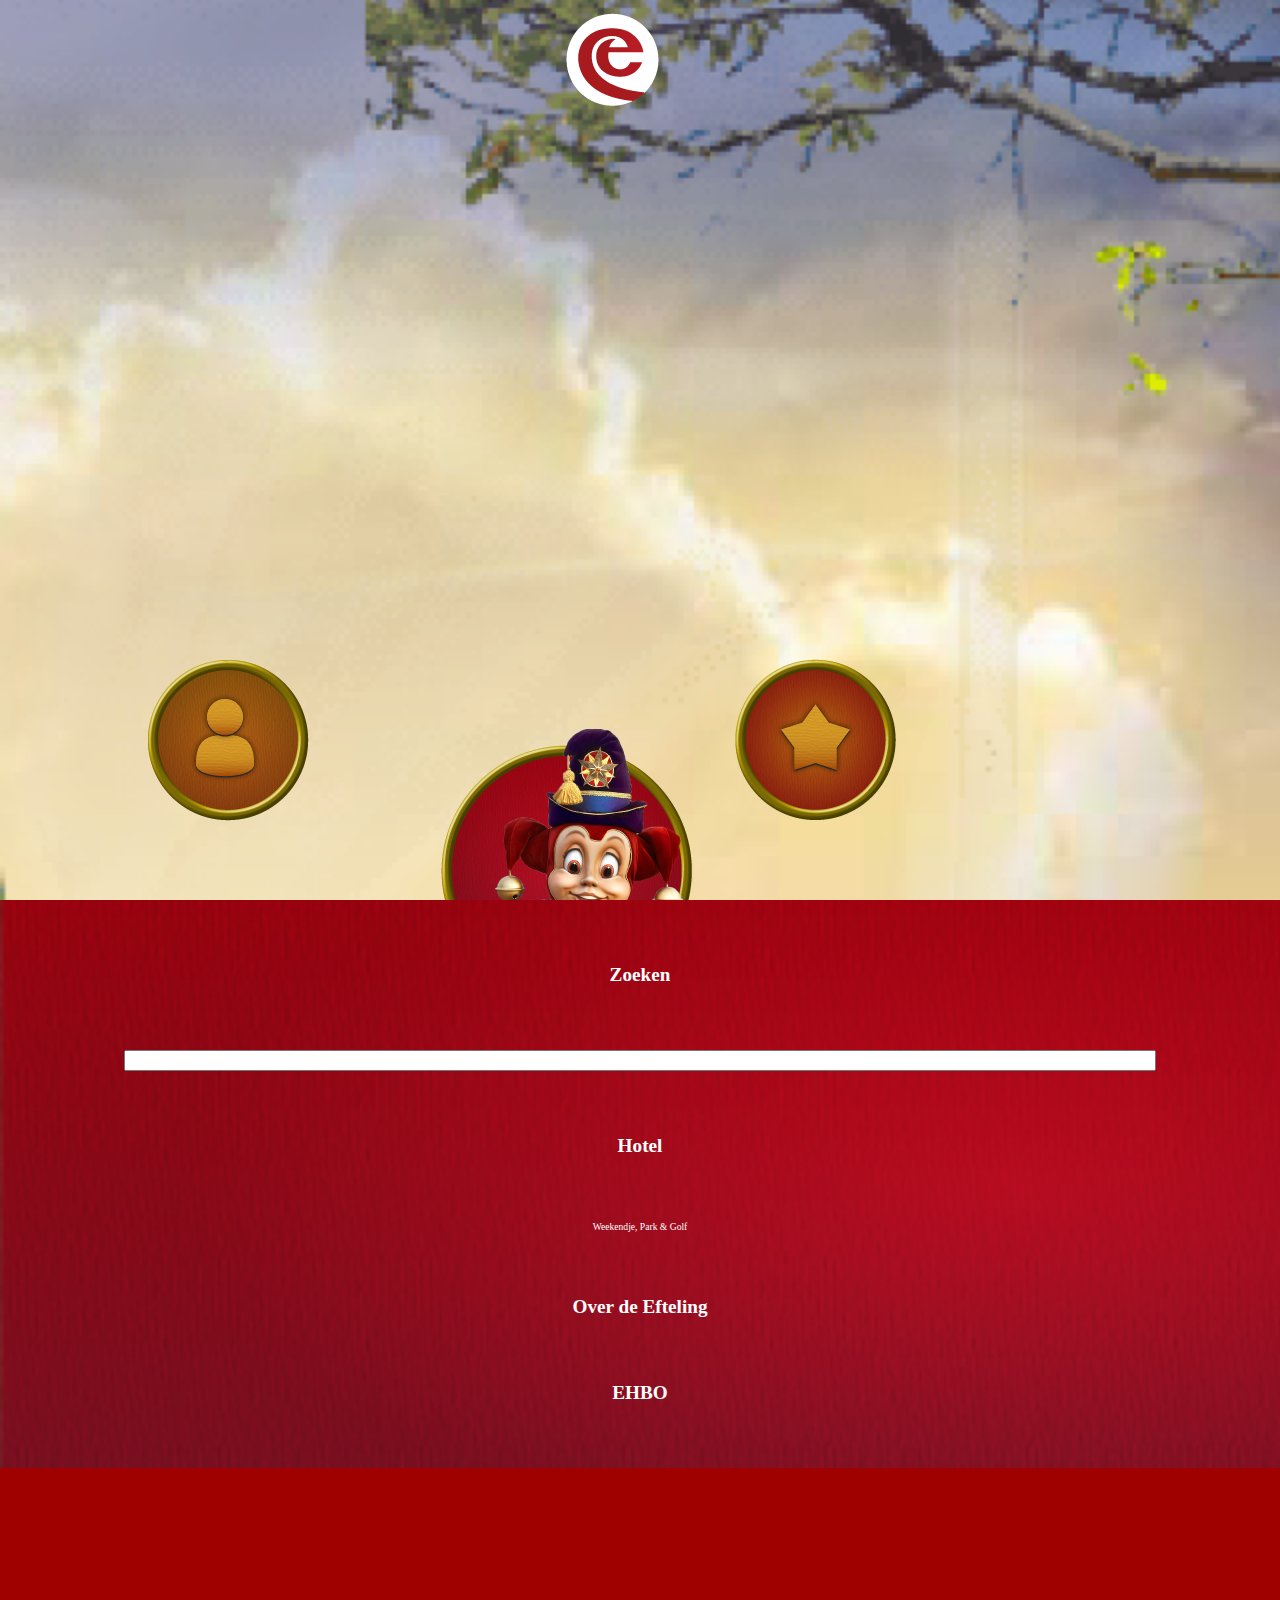
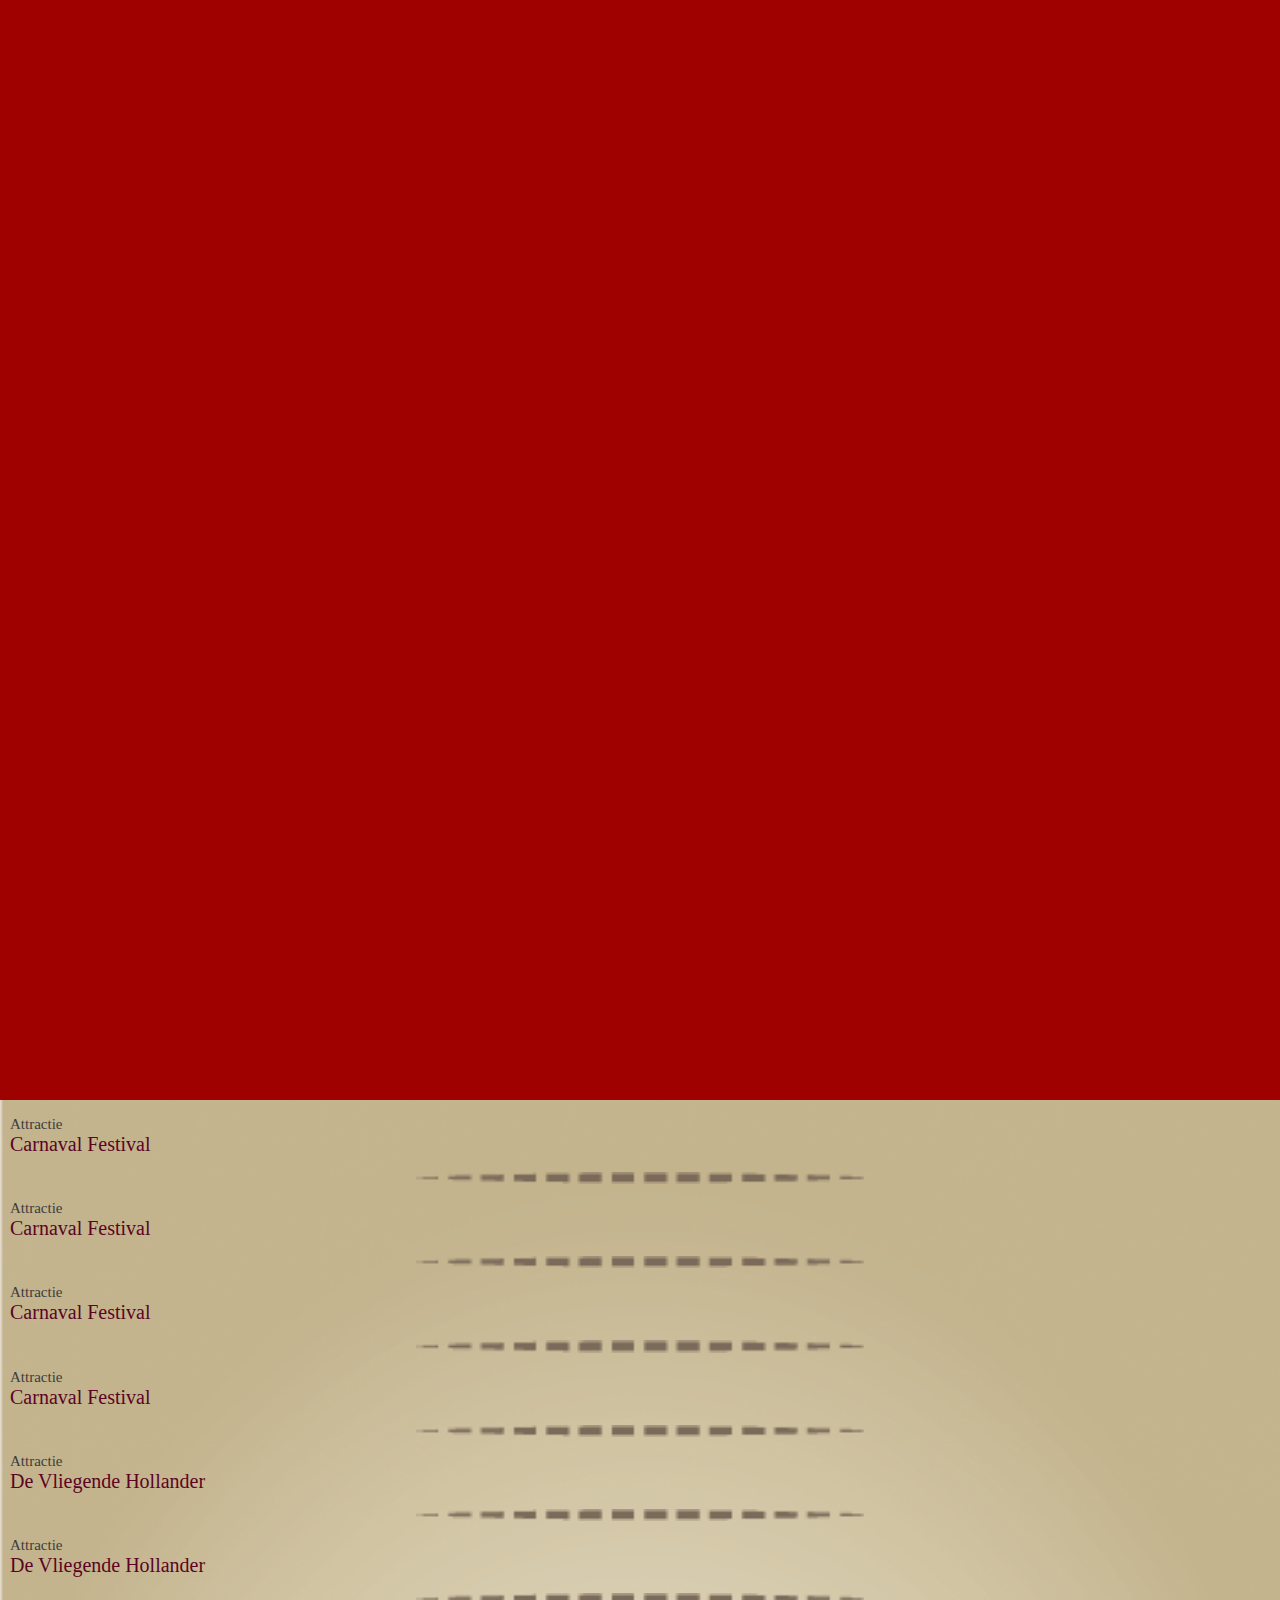
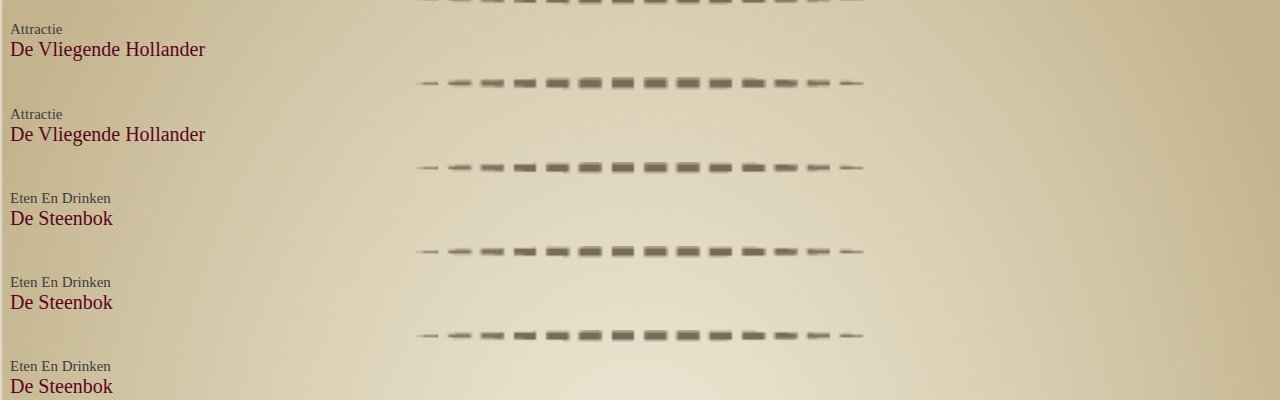
==== commit 23790bc7: "test" ====
--- a/Efteling Demo/index.html
+++ b/Efteling Demo/index.html
@@ -3,7 +3,7 @@
 <head>
 	<meta http-equiv="Content-Type" content="text/html; charset=UTF-8" />
 	<meta name="format-detection" content="telephone=no" />
-	<meta name="viewport" content="initial-scale=1, maximum-scale=1, minimum-scale=1" />
+	<meta name="viewport" content="user-scalable=no, initial-scale=1, maximum-scale=1, minimum-scale=1" />
 	<link rel="stylesheet" media="all" href="css/sem.css"/>
 </head>
 <body lang="en">
--- a/Efteling Demo/css/sem.css
+++ b/Efteling Demo/css/sem.css
@@ -1,7 +1,7 @@
 /* CSS crunched with Crunch - http://crunchapp.net/ */
 .background-image{max-width:100% !important;display:block;}
 div.page[name='MasterPage'] img{max-width:100% !important;display:block;}
-div.page[name='MasterPage'] div.placeholder[name='PoiView']{background-image:url('../img/app/poi-list.png');background-size:cover;}div.page[name='MasterPage'] div.placeholder[name='PoiView'] div.body div.poi-list{text-transform:capitalize;width:80%;padding-left:10px;}div.page[name='MasterPage'] div.placeholder[name='PoiView'] div.body div.poi-list h1{color:#5C0322;font-weight:normal;font-size:20px;margin:0px;}
+div.page[name='MasterPage'] div.placeholder[name='PoiView']{background-image:url('../img/app/poi-list.png');background-size:cover;}div.page[name='MasterPage'] div.placeholder[name='PoiView'] div.body{overflow:auto;-webkit-overflow-scrolling:touch;}div.page[name='MasterPage'] div.placeholder[name='PoiView'] div.body div.poi-list{text-transform:capitalize;width:80%;padding-left:10px;}div.page[name='MasterPage'] div.placeholder[name='PoiView'] div.body div.poi-list h1{color:#5C0322;font-weight:normal;font-size:20px;margin:0px;}
 div.page[name='MasterPage'] div.placeholder[name='PoiView'] div.body div.poi-list h2{font-weight:normal;font-size:15px;margin:0px;}
 div.page[name='MasterPage'] div.placeholder[name='PoiView'] img.line{width:35%;margin:auto;}
 div.page[name='MasterPage'] div.placeholder[name='HomeView']{background-image:url('../img/app/Home_Paralax_Canvas.png');background-size:cover;}div.page[name='MasterPage'] div.placeholder[name='HomeView'] div.header div#homeTopView{width:100%;text-align:center;background-image:url('../img/app/topDownBgRed_canvas.png');background-size:cover;display:none;position:absolute;z-index:100;}div.page[name='MasterPage'] div.placeholder[name='HomeView'] div.header div#homeTopView a.homeTopView-button{display:inline-block;max-width:15%;margin:4%;}
@@ -21,7 +21,7 @@
 #stories-btn{margin:-10% auto;display:block;}
 #pois-btn{margin:-10% auto auto 40%;}
 #pois-detailScreen{display:none;background:rgba(0, 0, 0, 0.8);position:absolute;z-index:100;height:100%;width:100%;}#pois-detailScreen .poi{display:none;z-index:101;margin:10% auto;width:80%;font-size:2.7vw;font-size:10px;font-size:0.60rem;}#pois-detailScreen .poi .pois-detailScreen-header .header-content{margin:-14% auto;position:absolute;text-align:center;width:80%;z-index:200;}#pois-detailScreen .poi .pois-detailScreen-header .header-content h1{width:70%;margin:5% auto;color:white;}
-#pois-detailScreen .poi .pois-detailScreen-header .pois-detailScreen-close{height:100%;position:absolute;right:0;top:0;width:15%;cursor:pointer;}
+#pois-detailScreen .poi .pois-detailScreen-header .pois-detailScreen-close{height:100%;position:absolute;right:0;top:0;width:15%;}
 #pois-detailScreen .poi .pois-detailScreen-body .body-content{margin:-85% auto auto 5%;position:absolute;width:70%;z-index:200;}
 html,body{padding:0px;margin:0px;font-family:'Georgia';color:#3c3c3b;}
 body{background-color:#9f0000;}
